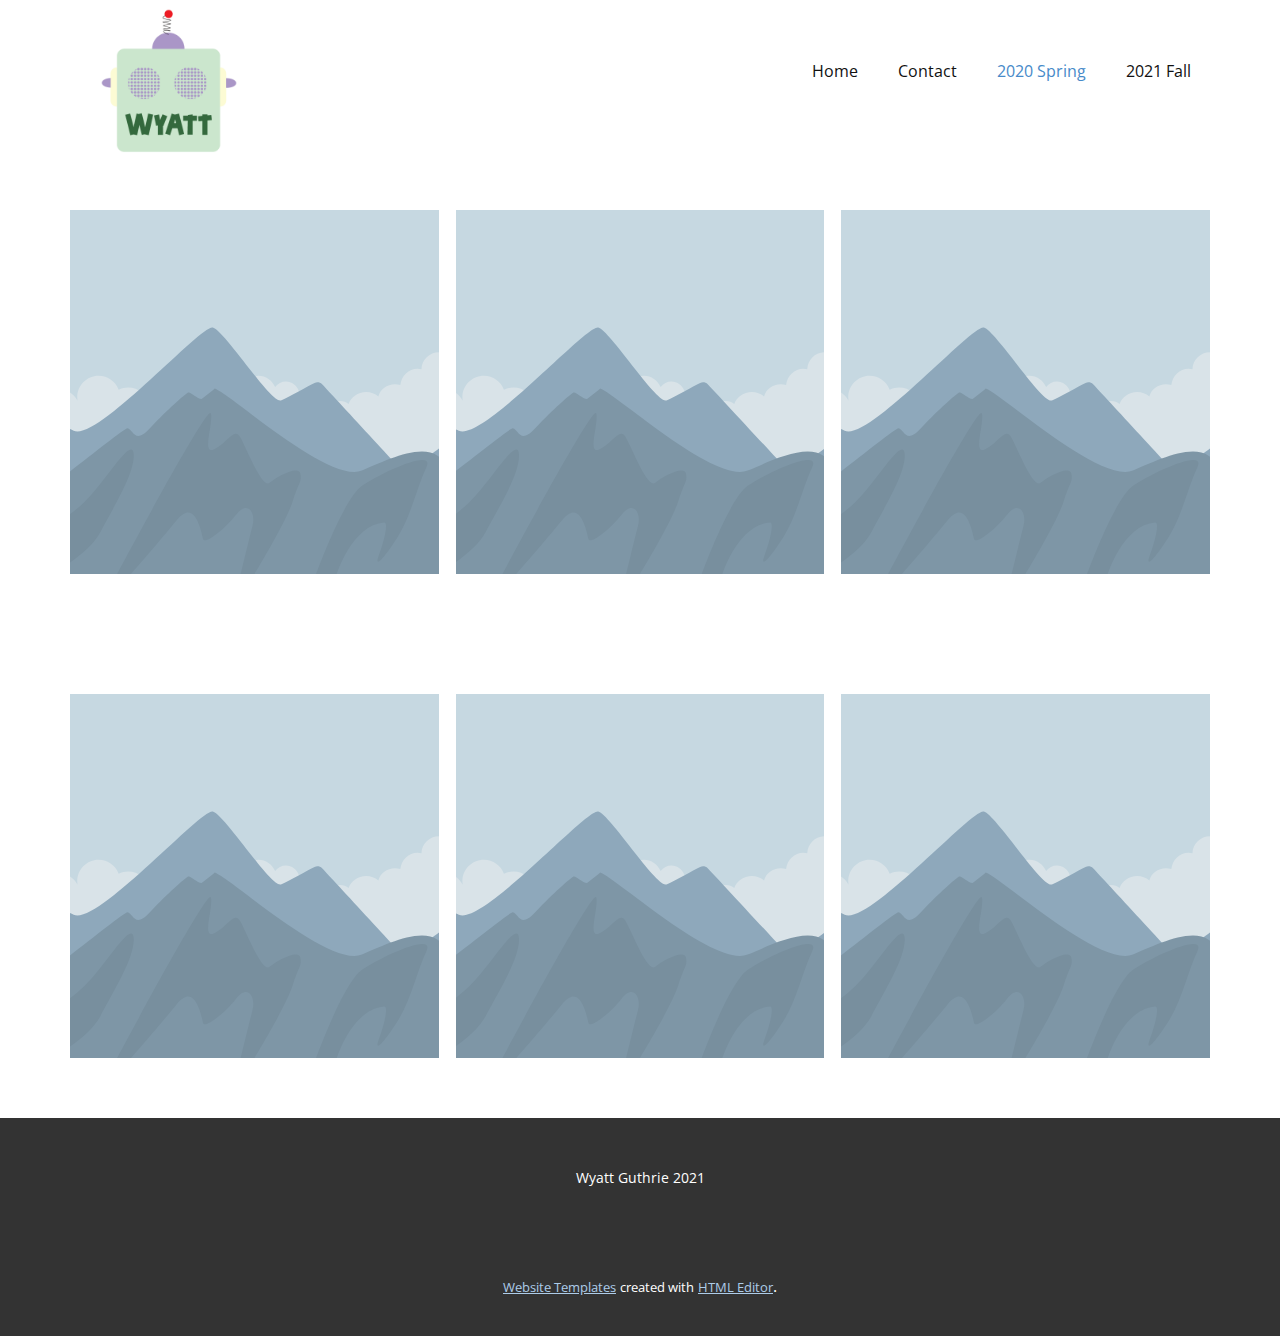
==== 2020-Spring.html @ 9c0a0029 "first commit" ====
<!DOCTYPE html>
<html style="font-size: 16px;">
  <head>
    <meta name="viewport" content="width=device-width, initial-scale=1.0">
    <meta charset="utf-8">
    <meta name="keywords" content="INTUITIVE">
    <meta name="description" content="">
    <meta name="page_type" content="np-template-header-footer-from-plugin">
    <title>2020 Spring</title>
    <link rel="stylesheet" href="nicepage.css" media="screen">
<link rel="stylesheet" href="2020-Spring.css" media="screen">
    <script class="u-script" type="text/javascript" src="jquery.js" defer=""></script>
    <script class="u-script" type="text/javascript" src="nicepage.js" defer=""></script>
    <meta name="generator" content="Nicepage 3.12.1, nicepage.com">
    <link id="u-theme-google-font" rel="stylesheet" href="https://fonts.googleapis.com/css?family=Roboto:100,100i,300,300i,400,400i,500,500i,700,700i,900,900i|Open+Sans:300,300i,400,400i,600,600i,700,700i,800,800i">
    
    
    
    <script type="application/ld+json">{
		"@context": "http://schema.org",
		"@type": "Organization",
		"name": "",
		"url": "index.html",
		"logo": "images/5_Logo_.png"
}</script>
    <meta property="og:title" content="2020 Spring">
    <meta property="og:type" content="website">
    <meta name="theme-color" content="#478ac9">
    <link rel="canonical" href="index.html">
    <meta property="og:url" content="index.html">
  </head>
  <body class="u-body"><header class="u-align-left u-clearfix u-header u-header" id="sec-739e"><div class="u-clearfix u-sheet u-sheet-1">
        <a href="https://nicepage.com" class="u-image u-logo u-image-1" data-image-width="2000" data-image-height="2800">
          <img src="images/5_Logo_.png" class="u-logo-image u-logo-image-1" data-image-width="277.2563">
        </a>
        <nav class="u-menu u-menu-dropdown u-offcanvas u-menu-1">
          <div class="menu-collapse" style="font-size: 1rem; letter-spacing: 0px;">
            <a class="u-button-style u-custom-left-right-menu-spacing u-custom-padding-bottom u-custom-top-bottom-menu-spacing u-nav-link u-text-active-palette-1-base u-text-hover-palette-2-base" href="#">
              <svg><use xmlns:xlink="http://www.w3.org/1999/xlink" xlink:href="#menu-hamburger"></use></svg>
              <svg version="1.1" xmlns="http://www.w3.org/2000/svg" xmlns:xlink="http://www.w3.org/1999/xlink"><defs><symbol id="menu-hamburger" viewBox="0 0 16 16" style="width: 16px; height: 16px;"><rect y="1" width="16" height="2"></rect><rect y="7" width="16" height="2"></rect><rect y="13" width="16" height="2"></rect>
</symbol>
</defs></svg>
            </a>
          </div>
          <div class="u-custom-menu u-nav-container">
            <ul class="u-nav u-unstyled u-nav-1"><li class="u-nav-item"><a class="u-button-style u-nav-link u-text-active-palette-1-base u-text-hover-palette-2-base" href="Home.html" style="padding: 10px 20px;">Home</a>
</li><li class="u-nav-item"><a class="u-button-style u-nav-link u-text-active-palette-1-base u-text-hover-palette-2-base" href="Contact.html" style="padding: 10px 20px;">Contact</a>
</li><li class="u-nav-item"><a class="u-button-style u-nav-link u-text-active-palette-1-base u-text-hover-palette-2-base" href="2020-Spring.html" style="padding: 10px 20px;">2020 Spring</a>
</li><li class="u-nav-item"><a class="u-button-style u-nav-link u-text-active-palette-1-base u-text-hover-palette-2-base" href="2021-Fall.html" style="padding: 10px 20px;">2021 Fall</a>
</li></ul>
          </div>
          <div class="u-custom-menu u-nav-container-collapse">
            <div class="u-black u-container-style u-inner-container-layout u-opacity u-opacity-95 u-sidenav">
              <div class="u-sidenav-overflow">
                <div class="u-menu-close"></div>
                <ul class="u-align-center u-nav u-popupmenu-items u-unstyled u-nav-2"><li class="u-nav-item"><a class="u-button-style u-nav-link" href="Home.html" style="padding: 10px 20px;">Home</a>
</li><li class="u-nav-item"><a class="u-button-style u-nav-link" href="Contact.html" style="padding: 10px 20px;">Contact</a>
</li><li class="u-nav-item"><a class="u-button-style u-nav-link" href="2020-Spring.html" style="padding: 10px 20px;">2020 Spring</a>
</li><li class="u-nav-item"><a class="u-button-style u-nav-link" href="2021-Fall.html" style="padding: 10px 20px;">2021 Fall</a>
</li></ul>
              </div>
            </div>
            <div class="u-black u-menu-overlay u-opacity u-opacity-70"></div>
          </div>
        </nav>
      </div></header>
    <section class="u-align-center u-clearfix u-section-1" id="sec-ef0b">
      <div class="u-clearfix u-sheet u-valign-middle u-sheet-1">
        <div class="u-expanded-width u-gallery u-layout-grid u-lightbox u-show-text-on-hover u-gallery-1">
          <div class="u-gallery-inner u-gallery-inner-1">
            <div class="u-effect-fade u-gallery-item">
              <div class="u-back-slide">
                <img class="u-back-image u-expanded" src="images/1.svg">
              </div>
              <div class="u-over-slide u-shading u-over-slide-1">
                <h3 class="u-gallery-heading"></h3>
                <p class="u-gallery-text"></p>
              </div>
            </div>
            <div class="u-effect-fade u-gallery-item">
              <div class="u-back-slide">
                <img class="u-back-image u-expanded" src="images/1.svg">
              </div>
              <div class="u-over-slide u-shading u-over-slide-2">
                <h3 class="u-gallery-heading"></h3>
                <p class="u-gallery-text"></p>
              </div>
            </div>
            <div class="u-effect-fade u-gallery-item">
              <div class="u-back-slide">
                <img class="u-back-image u-expanded" src="images/1.svg">
              </div>
              <div class="u-over-slide u-shading u-over-slide-3">
                <h3 class="u-gallery-heading"></h3>
                <p class="u-gallery-text"></p>
              </div>
            </div>
          </div>
        </div>
      </div>
    </section>
    <section class="u-align-center u-clearfix u-section-2" id="sec-2a78">
      <div class="u-clearfix u-sheet u-valign-middle u-sheet-1">
        <div class="u-expanded-width u-gallery u-layout-grid u-lightbox u-show-text-on-hover u-gallery-1">
          <div class="u-gallery-inner u-gallery-inner-1">
            <div class="u-effect-fade u-gallery-item">
              <div class="u-back-slide">
                <img class="u-back-image u-expanded" src="images/1.svg">
              </div>
              <div class="u-over-slide u-shading u-over-slide-1">
                <h3 class="u-gallery-heading"></h3>
                <p class="u-gallery-text"></p>
              </div>
            </div>
            <div class="u-effect-fade u-gallery-item">
              <div class="u-back-slide">
                <img class="u-back-image u-expanded" src="images/1.svg">
              </div>
              <div class="u-over-slide u-shading u-over-slide-2">
                <h3 class="u-gallery-heading"></h3>
                <p class="u-gallery-text"></p>
              </div>
            </div>
            <div class="u-effect-fade u-gallery-item">
              <div class="u-back-slide">
                <img class="u-back-image u-expanded" src="images/1.svg">
              </div>
              <div class="u-over-slide u-shading u-over-slide-3">
                <h3 class="u-gallery-heading"></h3>
                <p class="u-gallery-text"></p>
              </div>
            </div>
          </div>
        </div>
      </div>
    </section>
    
    
    <footer class="u-align-center u-clearfix u-footer u-grey-80 u-footer" id="sec-3992"><div class="u-clearfix u-sheet u-sheet-1">
        <p class="u-small-text u-text u-text-variant u-text-1">Wyatt Guthrie 2021</p>
      </div></footer>
    <section class="u-backlink u-clearfix u-grey-80">
      <a class="u-link" href="https://nicepage.com/website-templates" target="_blank">
        <span>Website Templates</span>
      </a>
      <p class="u-text">
        <span>created with</span>
      </p>
      <a class="u-link" href="https://nicepage.com/html-website-builder" target="_blank">
        <span>HTML Editor</span>
      </a>. 
    </section>
  </body>
</html>
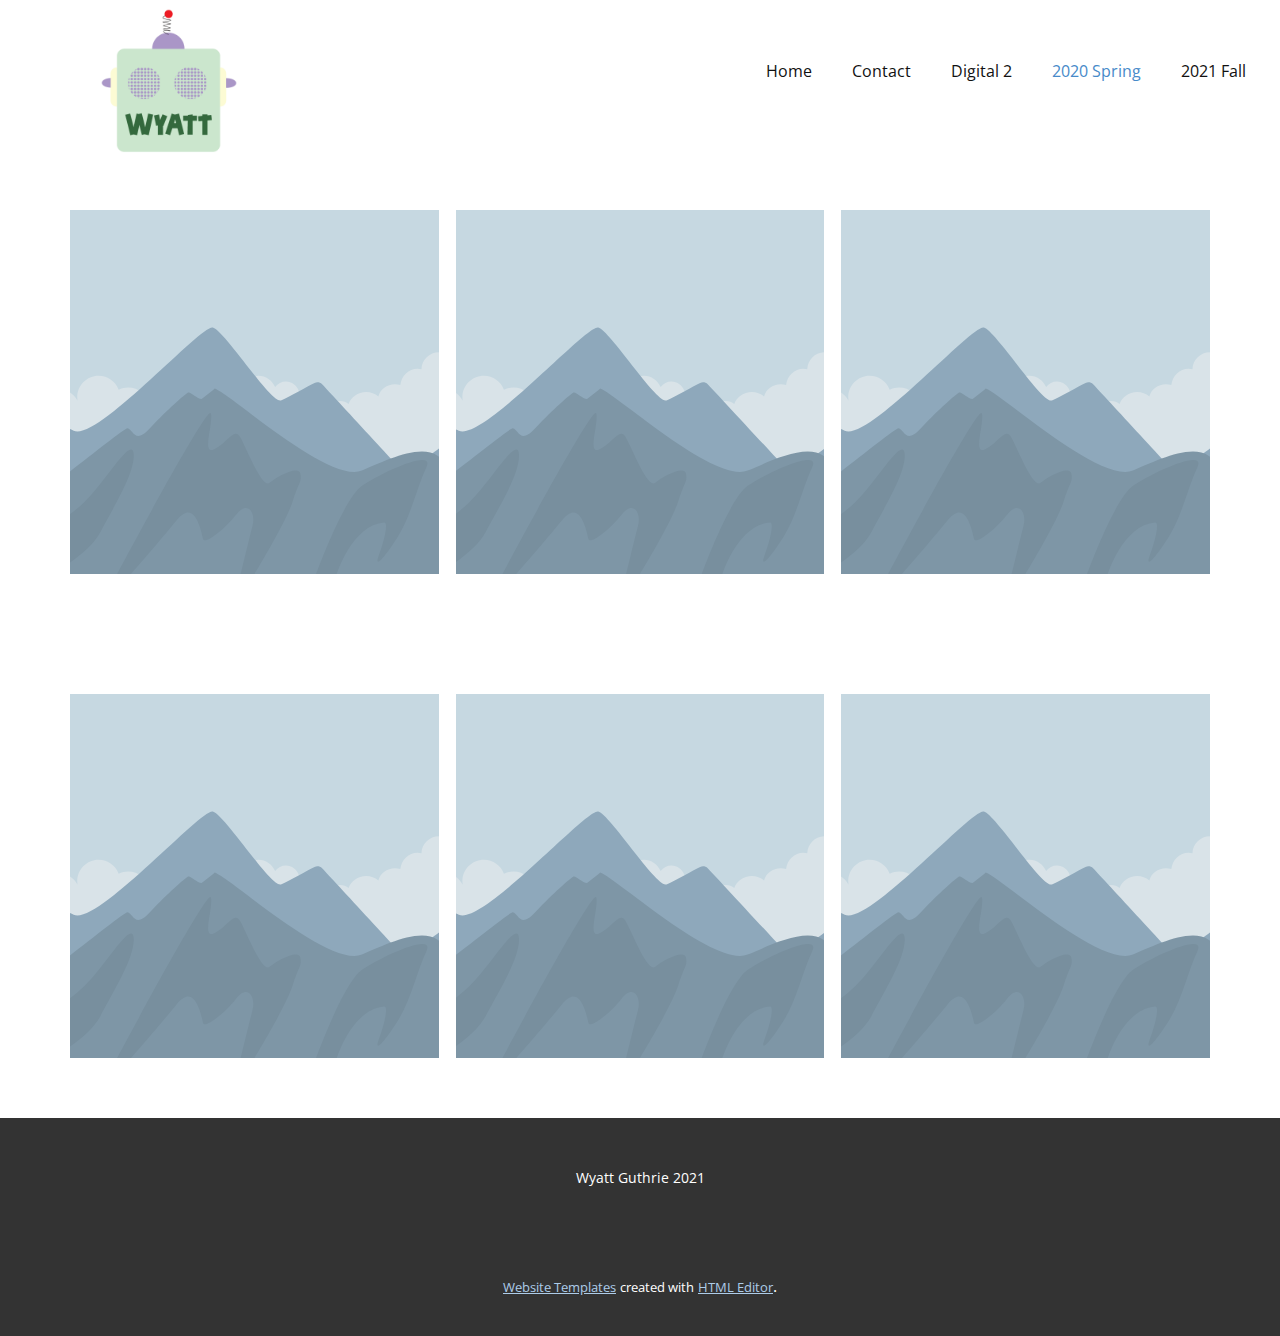
==== commit 5a644474: "Commit2" ====
--- a/2020-Spring.html
+++ b/2020-Spring.html
@@ -11,7 +11,7 @@
 <link rel="stylesheet" href="2020-Spring.css" media="screen">
     <script class="u-script" type="text/javascript" src="jquery.js" defer=""></script>
     <script class="u-script" type="text/javascript" src="nicepage.js" defer=""></script>
-    <meta name="generator" content="Nicepage 3.12.1, nicepage.com">
+    <meta name="generator" content="Nicepage 3.13.1, nicepage.com">
     <link id="u-theme-google-font" rel="stylesheet" href="https://fonts.googleapis.com/css?family=Roboto:100,100i,300,300i,400,400i,500,500i,700,700i,900,900i|Open+Sans:300,300i,400,400i,600,600i,700,700i,800,800i">
     
     
@@ -45,6 +45,7 @@
           <div class="u-custom-menu u-nav-container">
             <ul class="u-nav u-unstyled u-nav-1"><li class="u-nav-item"><a class="u-button-style u-nav-link u-text-active-palette-1-base u-text-hover-palette-2-base" href="Home.html" style="padding: 10px 20px;">Home</a>
 </li><li class="u-nav-item"><a class="u-button-style u-nav-link u-text-active-palette-1-base u-text-hover-palette-2-base" href="Contact.html" style="padding: 10px 20px;">Contact</a>
+</li><li class="u-nav-item"><a class="u-button-style u-nav-link u-text-active-palette-1-base u-text-hover-palette-2-base" href="Digital-2-.html" style="padding: 10px 20px;">Digital 2</a>
 </li><li class="u-nav-item"><a class="u-button-style u-nav-link u-text-active-palette-1-base u-text-hover-palette-2-base" href="2020-Spring.html" style="padding: 10px 20px;">2020 Spring</a>
 </li><li class="u-nav-item"><a class="u-button-style u-nav-link u-text-active-palette-1-base u-text-hover-palette-2-base" href="2021-Fall.html" style="padding: 10px 20px;">2021 Fall</a>
 </li></ul>
@@ -55,6 +56,7 @@
                 <div class="u-menu-close"></div>
                 <ul class="u-align-center u-nav u-popupmenu-items u-unstyled u-nav-2"><li class="u-nav-item"><a class="u-button-style u-nav-link" href="Home.html" style="padding: 10px 20px;">Home</a>
 </li><li class="u-nav-item"><a class="u-button-style u-nav-link" href="Contact.html" style="padding: 10px 20px;">Contact</a>
+</li><li class="u-nav-item"><a class="u-button-style u-nav-link" href="Digital-2-.html" style="padding: 10px 20px;">Digital 2</a>
 </li><li class="u-nav-item"><a class="u-button-style u-nav-link" href="2020-Spring.html" style="padding: 10px 20px;">2020 Spring</a>
 </li><li class="u-nav-item"><a class="u-button-style u-nav-link" href="2021-Fall.html" style="padding: 10px 20px;">2021 Fall</a>
 </li></ul>
@@ -70,7 +72,7 @@
           <div class="u-gallery-inner u-gallery-inner-1">
             <div class="u-effect-fade u-gallery-item">
               <div class="u-back-slide">
-                <img class="u-back-image u-expanded" src="images/1.svg">
+                <img class="u-back-image u-expanded" src="images/3.svg">
               </div>
               <div class="u-over-slide u-shading u-over-slide-1">
                 <h3 class="u-gallery-heading"></h3>
@@ -79,7 +81,7 @@
             </div>
             <div class="u-effect-fade u-gallery-item">
               <div class="u-back-slide">
-                <img class="u-back-image u-expanded" src="images/1.svg">
+                <img class="u-back-image u-expanded" src="images/3.svg">
               </div>
               <div class="u-over-slide u-shading u-over-slide-2">
                 <h3 class="u-gallery-heading"></h3>
@@ -88,7 +90,7 @@
             </div>
             <div class="u-effect-fade u-gallery-item">
               <div class="u-back-slide">
-                <img class="u-back-image u-expanded" src="images/1.svg">
+                <img class="u-back-image u-expanded" src="images/3.svg">
               </div>
               <div class="u-over-slide u-shading u-over-slide-3">
                 <h3 class="u-gallery-heading"></h3>
@@ -105,7 +107,7 @@
           <div class="u-gallery-inner u-gallery-inner-1">
             <div class="u-effect-fade u-gallery-item">
               <div class="u-back-slide">
-                <img class="u-back-image u-expanded" src="images/1.svg">
+                <img class="u-back-image u-expanded" src="images/3.svg">
               </div>
               <div class="u-over-slide u-shading u-over-slide-1">
                 <h3 class="u-gallery-heading"></h3>
@@ -114,7 +116,7 @@
             </div>
             <div class="u-effect-fade u-gallery-item">
               <div class="u-back-slide">
-                <img class="u-back-image u-expanded" src="images/1.svg">
+                <img class="u-back-image u-expanded" src="images/3.svg">
               </div>
               <div class="u-over-slide u-shading u-over-slide-2">
                 <h3 class="u-gallery-heading"></h3>
@@ -123,7 +125,7 @@
             </div>
             <div class="u-effect-fade u-gallery-item">
               <div class="u-back-slide">
-                <img class="u-back-image u-expanded" src="images/1.svg">
+                <img class="u-back-image u-expanded" src="images/3.svg">
               </div>
               <div class="u-over-slide u-shading u-over-slide-3">
                 <h3 class="u-gallery-heading"></h3>
--- a/nicepage.css
+++ b/nicepage.css
@@ -8264,6 +8264,9 @@
     display: none !important;
   }
 }
+.u-invisible {
+  visibility: hidden;
+}
 .u-border-none {
   border-width: 0 !important;
 }
@@ -33677,7 +33680,7 @@
 }
 
 .u-header .u-menu-1 {
-  margin: -168px auto 60px 722px;
+  margin: -168px -56px 60px auto;
 }
 
 .u-header .u-nav-1 {
@@ -33697,28 +33700,16 @@
   .u-header .u-menu-1 {
     width: auto;
     margin-top: -168px;
-    margin-left: 722px;
-  }
-}
-@media (max-width: 991px) {
-  .u-header .u-menu-1 {
-    margin-left: 553px;
-  }
-}
+    margin-right: -56px;
+  }
+}
+
 @media (max-width: 767px) {
   .u-header .u-image-1 {
     width: auto;
   }
-
-  .u-header .u-menu-1 {
-    margin-left: 415px;
-  }
-}
-@media (max-width: 575px) {
-  .u-header .u-menu-1 {
-    margin-left: 261px;
-  }
-}
+}
+
 .u-footer {
   background-image: none;
 }
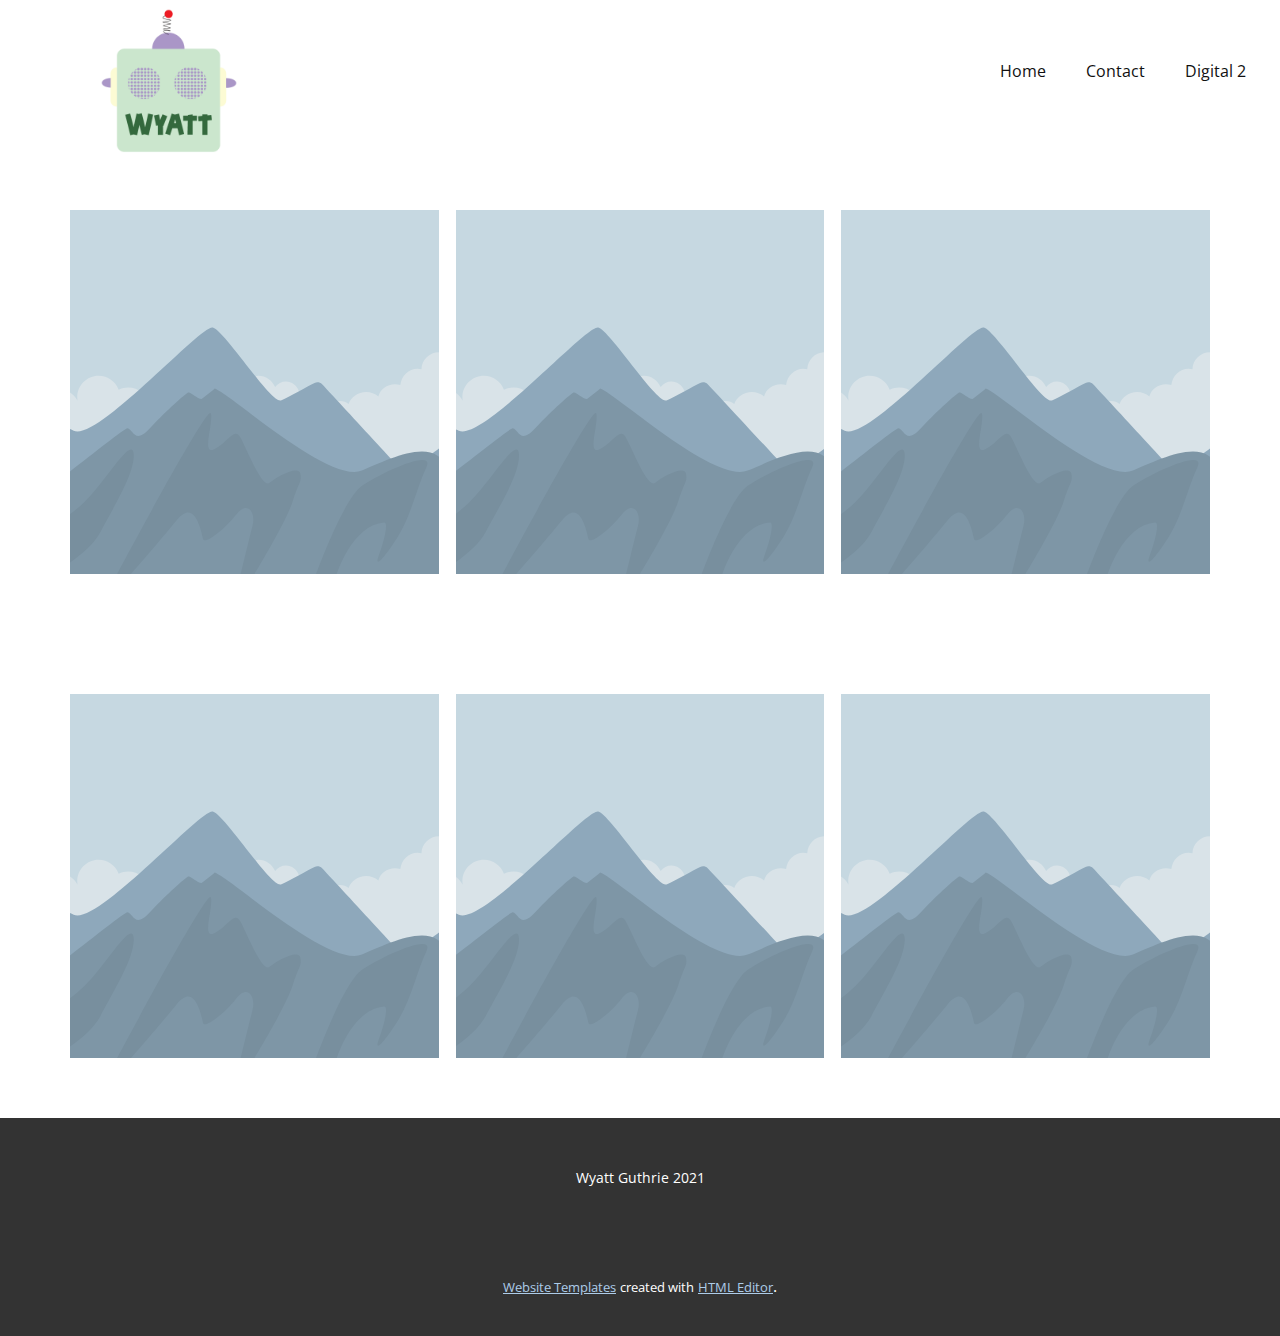
==== commit c4cd5910: "Commit5 added Digital II" ====
--- a/2020-Spring.html
+++ b/2020-Spring.html
@@ -45,9 +45,7 @@
           <div class="u-custom-menu u-nav-container">
             <ul class="u-nav u-unstyled u-nav-1"><li class="u-nav-item"><a class="u-button-style u-nav-link u-text-active-palette-1-base u-text-hover-palette-2-base" href="Home.html" style="padding: 10px 20px;">Home</a>
 </li><li class="u-nav-item"><a class="u-button-style u-nav-link u-text-active-palette-1-base u-text-hover-palette-2-base" href="Contact.html" style="padding: 10px 20px;">Contact</a>
-</li><li class="u-nav-item"><a class="u-button-style u-nav-link u-text-active-palette-1-base u-text-hover-palette-2-base" href="Digital-2-.html" style="padding: 10px 20px;">Digital 2</a>
-</li><li class="u-nav-item"><a class="u-button-style u-nav-link u-text-active-palette-1-base u-text-hover-palette-2-base" href="2020-Spring.html" style="padding: 10px 20px;">2020 Spring</a>
-</li><li class="u-nav-item"><a class="u-button-style u-nav-link u-text-active-palette-1-base u-text-hover-palette-2-base" href="2021-Fall.html" style="padding: 10px 20px;">2021 Fall</a>
+</li><li class="u-nav-item"><a class="u-button-style u-nav-link u-text-active-palette-1-base u-text-hover-palette-2-base" href="Digital-2.html" style="padding: 10px 20px;">Digital 2</a>
 </li></ul>
           </div>
           <div class="u-custom-menu u-nav-container-collapse">
@@ -56,9 +54,7 @@
                 <div class="u-menu-close"></div>
                 <ul class="u-align-center u-nav u-popupmenu-items u-unstyled u-nav-2"><li class="u-nav-item"><a class="u-button-style u-nav-link" href="Home.html" style="padding: 10px 20px;">Home</a>
 </li><li class="u-nav-item"><a class="u-button-style u-nav-link" href="Contact.html" style="padding: 10px 20px;">Contact</a>
-</li><li class="u-nav-item"><a class="u-button-style u-nav-link" href="Digital-2-.html" style="padding: 10px 20px;">Digital 2</a>
-</li><li class="u-nav-item"><a class="u-button-style u-nav-link" href="2020-Spring.html" style="padding: 10px 20px;">2020 Spring</a>
-</li><li class="u-nav-item"><a class="u-button-style u-nav-link" href="2021-Fall.html" style="padding: 10px 20px;">2021 Fall</a>
+</li><li class="u-nav-item"><a class="u-button-style u-nav-link" href="Digital-2.html" style="padding: 10px 20px;">Digital 2</a>
 </li></ul>
               </div>
             </div>
@@ -72,7 +68,7 @@
           <div class="u-gallery-inner u-gallery-inner-1">
             <div class="u-effect-fade u-gallery-item">
               <div class="u-back-slide">
-                <img class="u-back-image u-expanded" src="images/3.svg">
+                <img class="u-back-image u-expanded" src="images/1.svg">
               </div>
               <div class="u-over-slide u-shading u-over-slide-1">
                 <h3 class="u-gallery-heading"></h3>
@@ -81,7 +77,7 @@
             </div>
             <div class="u-effect-fade u-gallery-item">
               <div class="u-back-slide">
-                <img class="u-back-image u-expanded" src="images/3.svg">
+                <img class="u-back-image u-expanded" src="images/1.svg">
               </div>
               <div class="u-over-slide u-shading u-over-slide-2">
                 <h3 class="u-gallery-heading"></h3>
@@ -90,7 +86,7 @@
             </div>
             <div class="u-effect-fade u-gallery-item">
               <div class="u-back-slide">
-                <img class="u-back-image u-expanded" src="images/3.svg">
+                <img class="u-back-image u-expanded" src="images/1.svg">
               </div>
               <div class="u-over-slide u-shading u-over-slide-3">
                 <h3 class="u-gallery-heading"></h3>
@@ -107,7 +103,7 @@
           <div class="u-gallery-inner u-gallery-inner-1">
             <div class="u-effect-fade u-gallery-item">
               <div class="u-back-slide">
-                <img class="u-back-image u-expanded" src="images/3.svg">
+                <img class="u-back-image u-expanded" src="images/1.svg">
               </div>
               <div class="u-over-slide u-shading u-over-slide-1">
                 <h3 class="u-gallery-heading"></h3>
@@ -116,7 +112,7 @@
             </div>
             <div class="u-effect-fade u-gallery-item">
               <div class="u-back-slide">
-                <img class="u-back-image u-expanded" src="images/3.svg">
+                <img class="u-back-image u-expanded" src="images/1.svg">
               </div>
               <div class="u-over-slide u-shading u-over-slide-2">
                 <h3 class="u-gallery-heading"></h3>
@@ -125,7 +121,7 @@
             </div>
             <div class="u-effect-fade u-gallery-item">
               <div class="u-back-slide">
-                <img class="u-back-image u-expanded" src="images/3.svg">
+                <img class="u-back-image u-expanded" src="images/1.svg">
               </div>
               <div class="u-over-slide u-shading u-over-slide-3">
                 <h3 class="u-gallery-heading"></h3>
